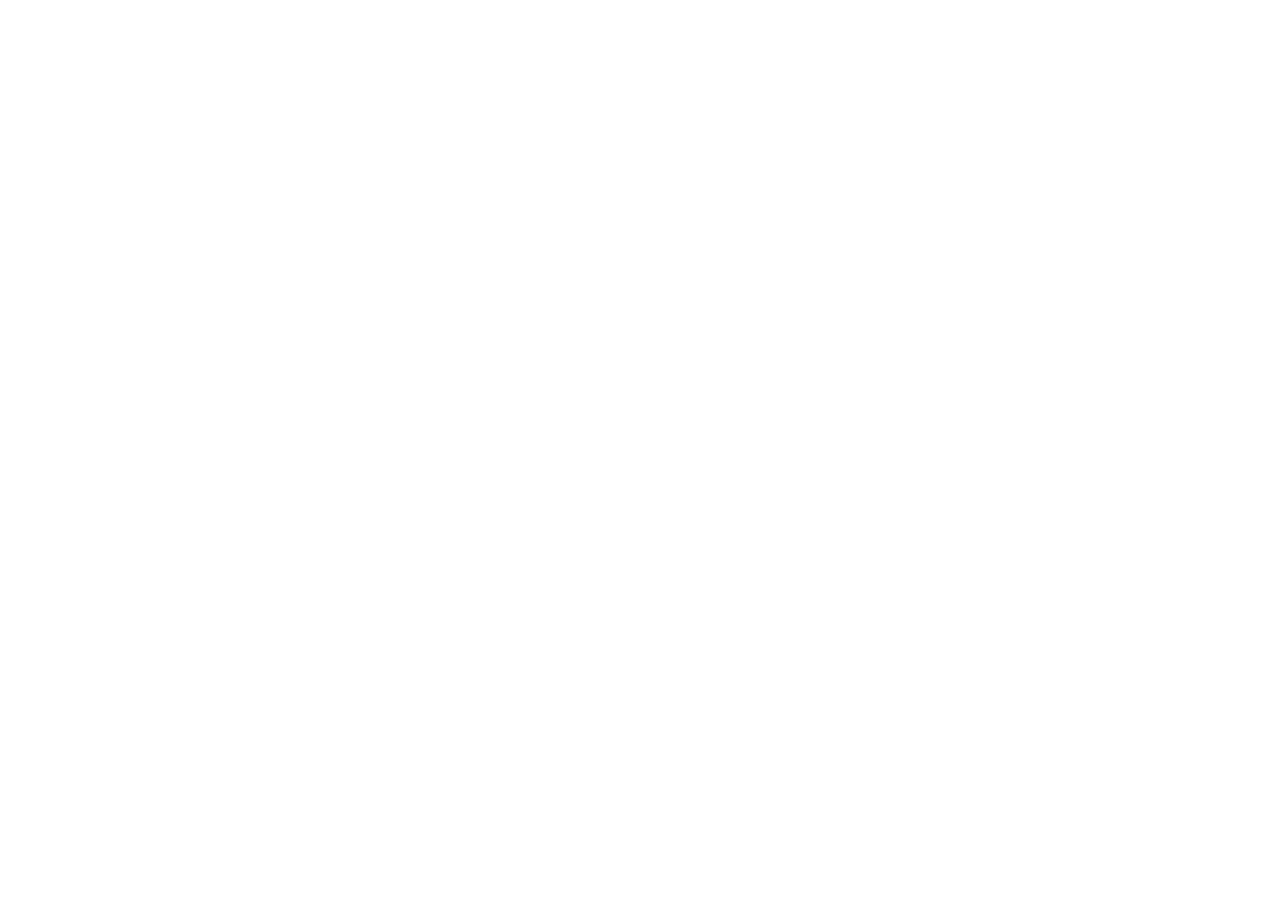
==== apps/overlay/static/index.html @ efa4b0ac "feat: add TTS providers and update configs" ====
<!DOCTYPE html>
<html lang="ja">
<head>
    <meta charset="UTF-8">
    <meta name="viewport" content="width=device-width, initial-scale=1.0">
    <title>AITuber Overlay</title>
    <link rel="stylesheet" href="styles.css">
</head>
<body>
    <div id="container">
        <div id="subtitle"></div>
        <div id="mouth"></div>
    </div>
    <script src="client.js"></script>
</body>
</html>
---- apps/overlay/static/styles.css ----
/* styles.css */
body, html {
    margin: 0;
    padding: 0;
    width: 100%;
    height: 100%;
    overflow: hidden;
    background-color: transparent; /* OBSで透明にするため */
    font-family: 'Helvetica Neue', Arial, sans-serif;
}

#container {
    position: absolute;
    bottom: 50px;
    left: 50%;
    transform: translateX(-50%);
    width: 80%;
    max-width: 1200px;
    display: flex;
    flex-direction: column;
    align-items: center;
    justify-content: center;
}

#subtitle {
    background-color: rgba(0, 0, 0, 0.7);
    color: white;
    padding: 15px 25px;
    border-radius: 10px;
    font-size: 36px;
    font-weight: bold;
    text-align: center;
    text-shadow: 2px 2px 4px rgba(0,0,0,0.5);
    margin-bottom: 20px;
    opacity: 0;
    transition: opacity 0.5s ease-in-out;
}

#mouth {
    width: 100px;
    height: 50px;
    background-color: #ff69b4; /* ホットピンク */
    border-radius: 50% / 100%;
    border-top-left-radius: 0;
    border-top-right-radius: 0;
    transform-origin: center top;
    transform: scaleY(0);
    transition: transform 0.1s ease-out;
    opacity: 0;
}

.visible {
    opacity: 1;
}
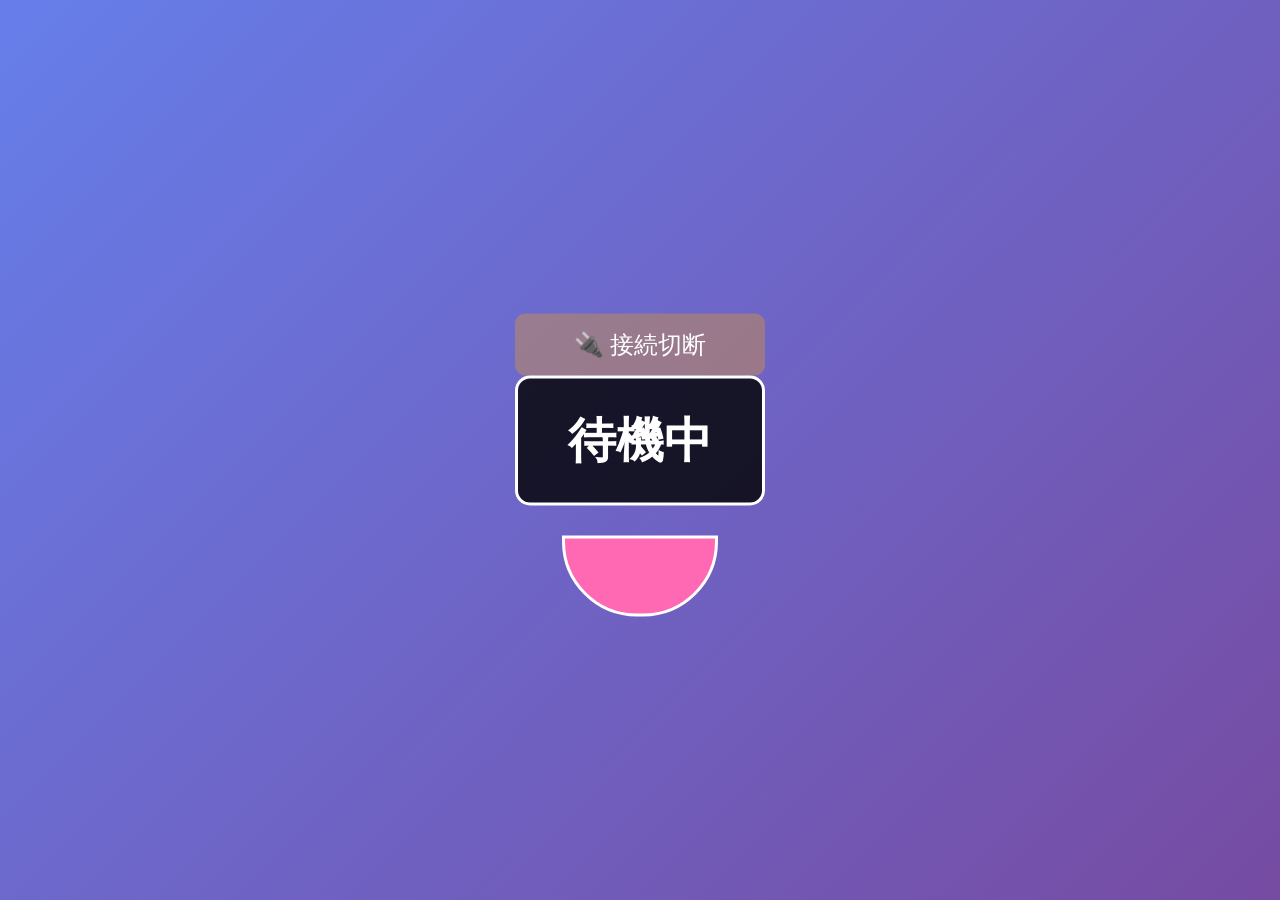
==== commit e215ea64: "fix: inline all CSS/JS for debugging black screen" ====
--- a/apps/overlay/static/index.html
+++ b/apps/overlay/static/index.html
@@ -4,13 +4,114 @@
     <meta charset="UTF-8">
     <meta name="viewport" content="width=device-width, initial-scale=1.0">
     <title>AITuber Overlay</title>
-    <link rel="stylesheet" href="styles.css">
+    <style>
+        body, html {
+            margin: 0;
+            padding: 0;
+            width: 100%;
+            height: 100%;
+            background: linear-gradient(135deg, #667eea 0%, #764ba2 100%);
+            font-family: Arial, sans-serif;
+        }
+        #container {
+            position: absolute;
+            top: 50%;
+            left: 50%;
+            transform: translate(-50%, -50%);
+            text-align: center;
+            color: white;
+        }
+        #subtitle {
+            background: rgba(0, 0, 0, 0.8);
+            padding: 30px 50px;
+            border-radius: 15px;
+            font-size: 48px;
+            font-weight: bold;
+            margin-bottom: 30px;
+            border: 3px solid white;
+        }
+        #mouth {
+            width: 150px;
+            height: 75px;
+            background: #ff69b4;
+            margin: 0 auto;
+            border-radius: 0 0 75px 75px;
+            transform-origin: center top;
+            border: 3px solid white;
+        }
+        #status {
+            margin-top: 30px;
+            font-size: 24px;
+            background: rgba(0,0,0,0.6);
+            padding: 15px;
+            border-radius: 10px;
+        }
+    </style>
 </head>
 <body>
     <div id="container">
-        <div id="subtitle"></div>
+        <div id="status">🔄 初期化中...</div>
+        <div id="subtitle">待機中</div>
         <div id="mouth"></div>
     </div>
-    <script src="client.js"></script>
+    <script>
+        console.log('=== AITuber Overlay Started ===');
+        const statusEl = document.getElementById('status');
+        const subtitleEl = document.getElementById('subtitle');
+        const mouthEl = document.getElementById('mouth');
+        
+        statusEl.textContent = '🔌 WebSocket接続中...';
+        console.log('Connecting to WebSocket...');
+        
+        const wsUrl = `ws://${location.host}/ws`;
+        console.log('WebSocket URL:', wsUrl);
+        
+        const ws = new WebSocket(wsUrl);
+        
+        ws.onopen = () => {
+            console.log('✅ WebSocket connected!');
+            statusEl.textContent = '✅ 接続成功！';
+            statusEl.style.background = 'rgba(0, 255, 0, 0.3)';
+            subtitleEl.textContent = 'Ready';
+        };
+        
+        ws.onmessage = (event) => {
+            console.log('Message received:', event.data);
+            try {
+                const data = JSON.parse(event.data);
+                console.log('Parsed data:', data);
+                
+                if (data.type === 'utter_start') {
+                    subtitleEl.textContent = data.subtitle || data.text;
+                } else if (data.type === 'mouth') {
+                    const scale = Math.max(0, Math.min(1, data.value));
+                    mouthEl.style.transform = `scaleY(${scale})`;
+                } else if (data.type === 'utter_end') {
+                    mouthEl.style.transform = 'scaleY(0)';
+                }
+            } catch (error) {
+                console.error('Error parsing message:', error);
+            }
+        };
+        
+        ws.onerror = (error) => {
+            console.error('❌ WebSocket error:', error);
+            statusEl.textContent = '❌ エラー発生';
+            statusEl.style.background = 'rgba(255, 0, 0, 0.3)';
+        };
+        
+        ws.onclose = () => {
+            console.log('🔌 WebSocket closed');
+            statusEl.textContent = '🔌 接続切断';
+            statusEl.style.background = 'rgba(255, 165, 0, 0.3)';
+        };
+        
+        // Test: Change subtitle every 2 seconds
+        let counter = 0;
+        setInterval(() => {
+            counter++;
+            console.log('Counter:', counter);
+        }, 2000);
+    </script>
 </body>
 </html>
